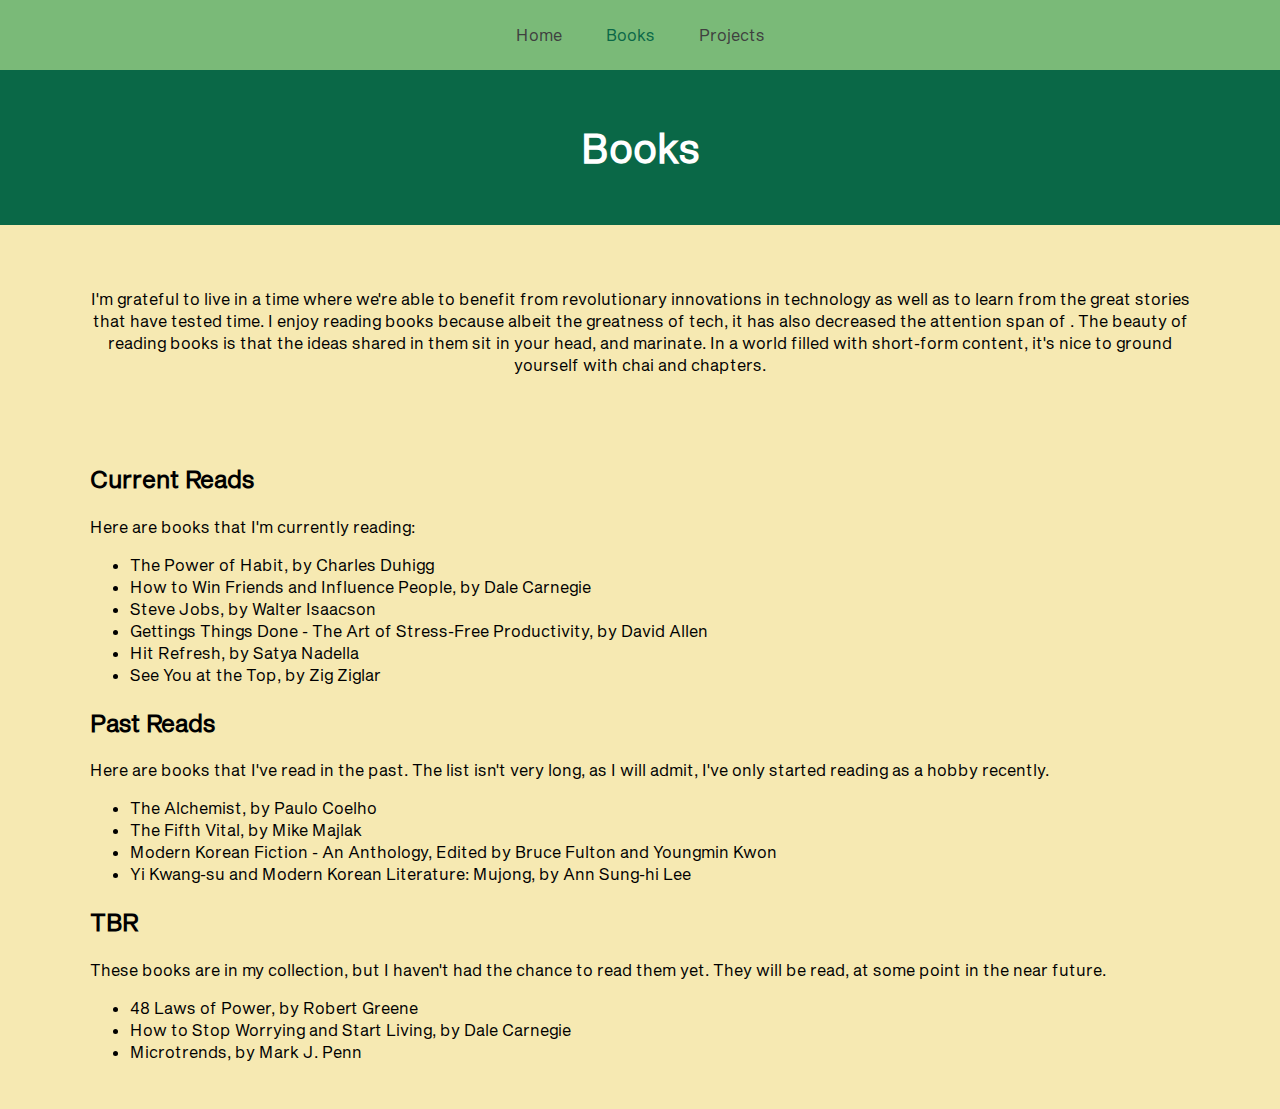
==== books.html @ 316dd8c8 "added projects pg, updated books pg, fixed header" ====
<!DOCTYPE html>
<html lang="en">
<head>
    <meta charset="UTF-8">
    <meta name="viewport" content="width=device-width, initial-scale=1.0">
    <title>Arman's Books</title>
    <link href="style.css" rel="stylesheet">
</head>
<body>
    <nav class="menu">
        <ul>
            <li><a href="./index.html">Home</a></li>
            <li><a href="./books.html"class="active">Books</a></li>
            <li><a href="./projects.html">Projects</a></li>
        </ul>
    </nav>
    <h1 class="header">Books</h1>
    <div class="centerd">
        <p>
            I'm grateful to live in a time where we're able to benefit from revolutionary innovations in technology as well as to learn from the great stories that have tested time. I enjoy reading books because albeit the greatness of tech, it has also decreased the attention span of . The beauty of reading books is that the ideas shared in them sit in your head, and marinate. In a world filled with short-form content, it's nice to ground yourself with chai and chapters.
        </p>
    </div>
    <div class="leftd">
        <h2>Current Reads</h2>
        <p>
            Here are books that I'm currently reading:
        <ul>
            <li>The Power of Habit, by Charles Duhigg</li>
            <li>How to Win Friends and Influence People, by Dale Carnegie</li>
            <li>Steve Jobs, by Walter Isaacson</li>
            <li>Gettings Things Done - The Art of Stress-Free Productivity, by David Allen</li>
            <li>Hit Refresh, by Satya Nadella</li>
            <li>See You at the Top, by Zig Ziglar</li>
        </ul>
        </p>
        <h2>Past Reads</h2>
        <p>
            Here are books that I've read in the past. The list isn't very long, as I will admit, I've only started reading as a hobby recently.
        <ul>
            <li>The Alchemist, by Paulo Coelho</li>
            <li>The Fifth Vital, by Mike Majlak
            <li>Modern Korean Fiction - An Anthology, Edited by Bruce Fulton and Youngmin Kwon
            <li>Yi Kwang-su and Modern Korean Literature: Mujong, by Ann Sung-hi Lee
                    </ul>
                </p>
            <h2>TBR</h2>
        <p>These books are in my collection, but I haven't had the chance to read them yet. They will be read, at some point in the near future.</p>
        <ul>
            <li>48 Laws of Power, by Robert Greene</li>
            <li>How to Stop Worrying and Start Living, by Dale Carnegie</li>
            <li>Microtrends, by Mark J. Penn</li>
        </ul>
    </div>
</body>
</html>
---- style.css ----
@font-face {
    font-family: 'Shapiro';
    src: url('./fonts/Shapiro/OGJ Type Design - Shapiro 5 Light Fly.ttf') format('truetype'),
         url('./fonts/Shapiro/OGJ Type Design - Shapiro 5 Light Fly.otf') format('opentype');
    font-weight: 300; /* Light */
    font-style: normal;
}

@font-face {
    font-family: 'Shapiro';
    src: url('./fonts/Shapiro/OGJ Type Design - Shapiro 35 Feather Text.ttf') format('truetype'),
         url('./fonts/Shapiro/OGJ Type Design - Shapiro 35 Feather Text.otf') format('opentype');
    font-weight: 400; /* Regular */
    font-style: normal;
  }
  
/*@font-face {
    font-family: 'Shapiro';
    src: url('./fonts/Shapiro/OGJ Type Design - Shapiro 97 Air Extd.ttf') format('truetype'),
         url('./fonts/Shapiro/OGJ Type Design - Shapiro 97 Air Extd.otf') format('opentype');
    font-weight: 700; /* bold*/
/*    font-style: normal;
}*/


body {
    font-family: 'Shapiro', sans-serif;
    background-color: #f6e9b2;
    margin: 0;
    padding: 0;
}


nav {
    display: flex;
    justify-content: center;
    padding: 10px 0;
    text-align: center;
}

nav a {
    color: #3f3f3f;
    padding: 14px 20px;
    text-decoration: none;
}

nav a:hover {
    color: #9ca8ca;
}

.header {
    margin-top: 0;
    padding: 50px;
    text-align: center;
    color: white;
    background: #0A6847;
    font-size: 40px;
}

/* defines menu block*/
.menu {
    background-color: #7aba78;
    height: 50px;
    line-height: 50px;
}


.menu ul {
    list-style: none;
    margin: 0;
    padding: 0;
}

.menu li {
    display: inline;
}

.menu a.active {
    color: #0a6847;
}

.centerd {
    text-align: center;
    margin: 10px;
    padding: 20px 80px;
}

.leftd {
    text-align: left;
    margin: 10px;
    padding: 20px 80px;
}

footer {
    padding: 50px;
    text-align: center;    
}
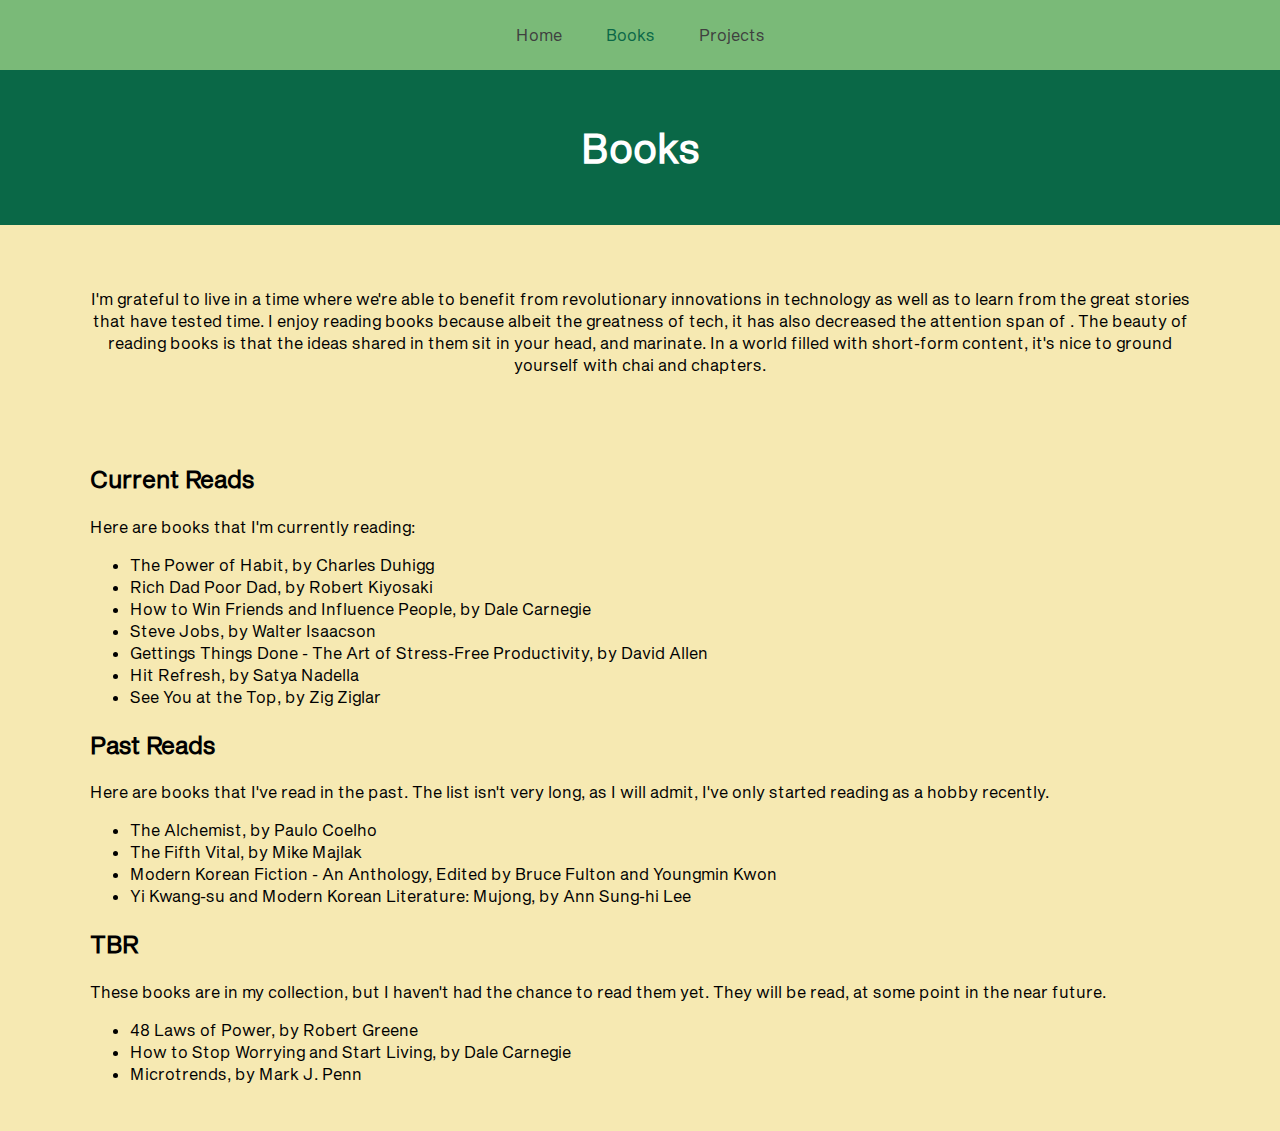
==== commit 11dd6a77: "added a book, and just realized that my email wasn't connected to my git. all contributions across a" ====
--- a/books.html
+++ b/books.html
@@ -26,6 +26,7 @@
             Here are books that I'm currently reading:
         <ul>
             <li>The Power of Habit, by Charles Duhigg</li>
+            <li>Rich Dad Poor Dad, by Robert Kiyosaki</li>
             <li>How to Win Friends and Influence People, by Dale Carnegie</li>
             <li>Steve Jobs, by Walter Isaacson</li>
             <li>Gettings Things Done - The Art of Stress-Free Productivity, by David Allen</li>
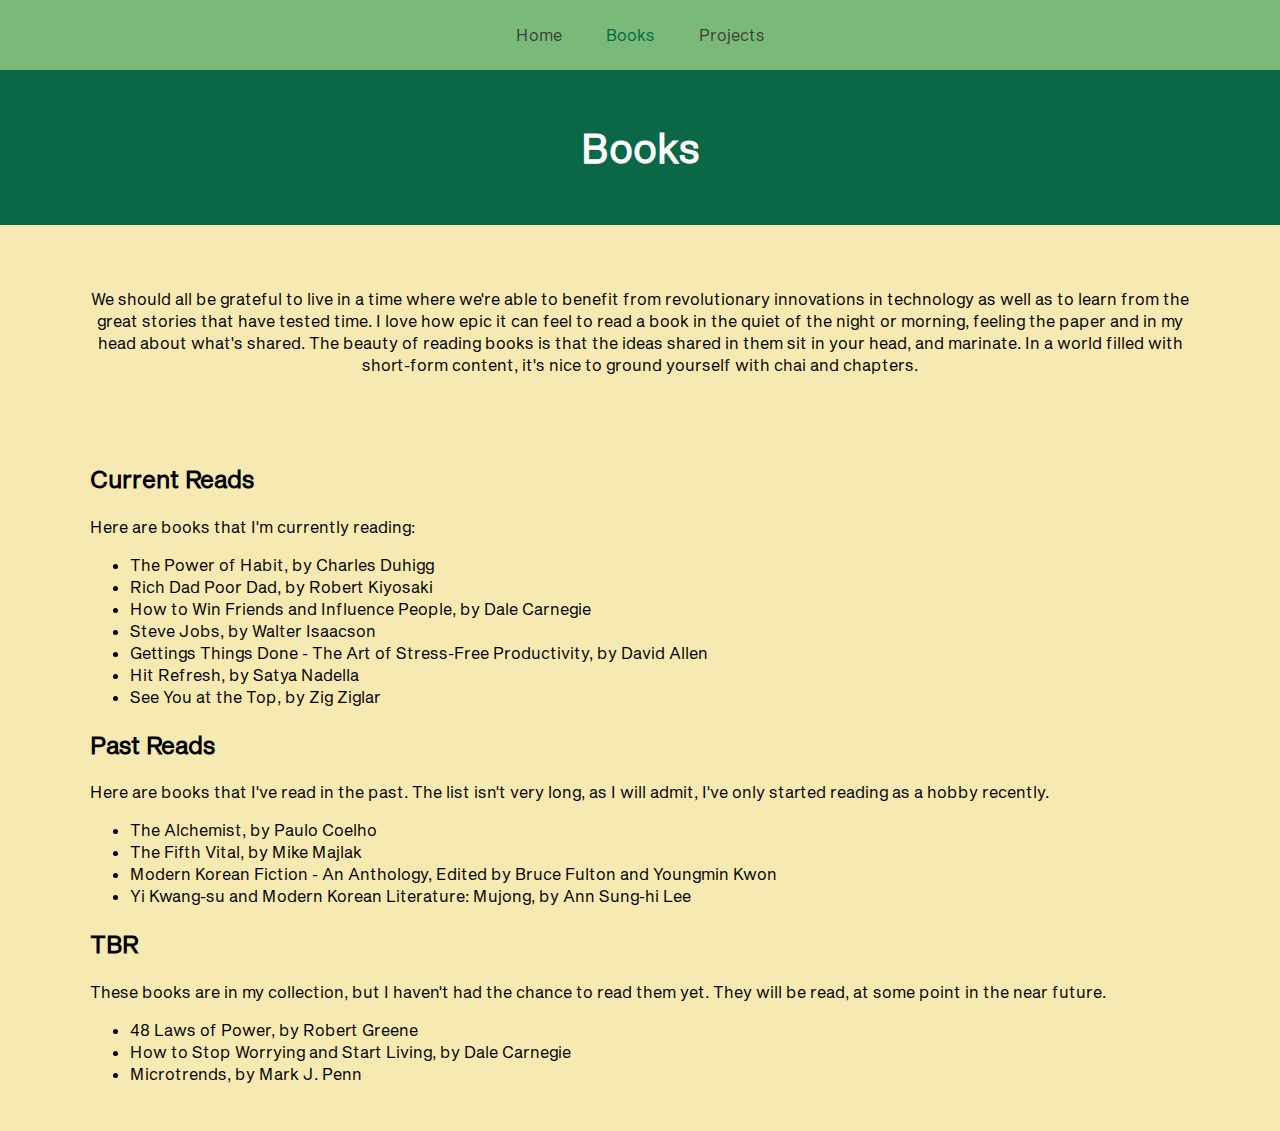
==== commit 59e7785f: "updated books pg description" ====
--- a/books.html
+++ b/books.html
@@ -17,7 +17,7 @@
     <h1 class="header">Books</h1>
     <div class="centerd">
         <p>
-            I'm grateful to live in a time where we're able to benefit from revolutionary innovations in technology as well as to learn from the great stories that have tested time. I enjoy reading books because albeit the greatness of tech, it has also decreased the attention span of . The beauty of reading books is that the ideas shared in them sit in your head, and marinate. In a world filled with short-form content, it's nice to ground yourself with chai and chapters.
+            We should all be grateful to live in a time where we're able to benefit from revolutionary innovations in technology as well as to learn from the great stories that have tested time. I love how epic it can feel to read a book in the quiet of the night or morning, feeling the paper and in my head about what's shared. The beauty of reading books is that the ideas shared in them sit in your head, and marinate. In a world filled with short-form content, it's nice to ground yourself with chai and chapters.
         </p>
     </div>
     <div class="leftd">
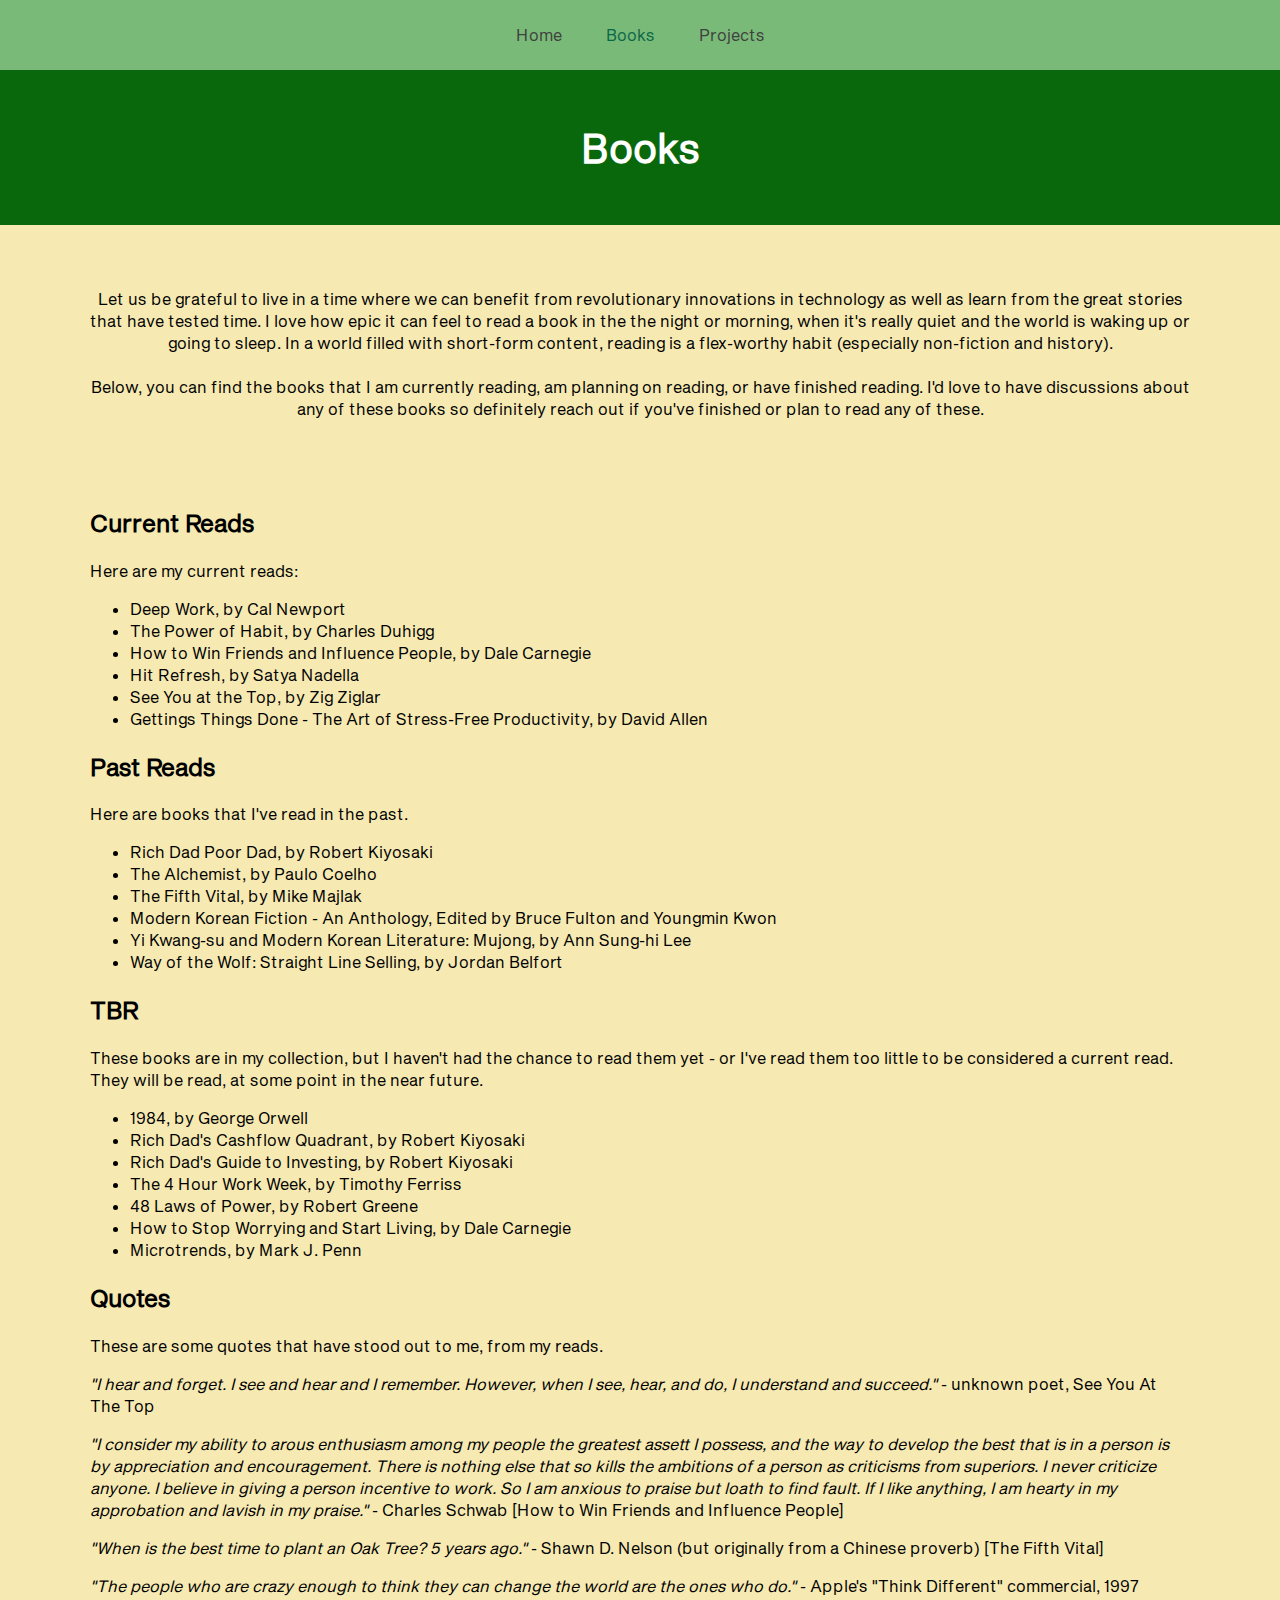
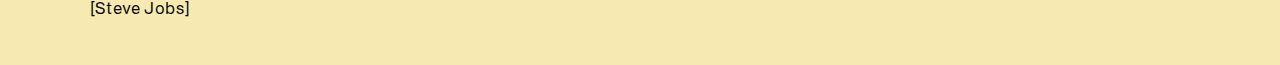
==== commit 328cde0d: "hackathon pg and updates to reads" ====
--- a/books.html
+++ b/books.html
@@ -17,40 +17,56 @@
     <h1 class="header">Books</h1>
     <div class="centerd">
         <p>
-            We should all be grateful to live in a time where we're able to benefit from revolutionary innovations in technology as well as to learn from the great stories that have tested time. I love how epic it can feel to read a book in the quiet of the night or morning, feeling the paper and in my head about what's shared. The beauty of reading books is that the ideas shared in them sit in your head, and marinate. In a world filled with short-form content, it's nice to ground yourself with chai and chapters.
+            Let us be grateful to live in a time where we can benefit from revolutionary innovations in technology as well as learn from the great stories that have tested time. I love how epic it can feel to read a book in the the night or morning, when it's really quiet and the world is waking up or going to sleep. In a world filled with short-form content, reading is a flex-worthy habit (especially non-fiction and history).
+            <br>
+            <br>
+            Below, you can find the books that I am currently reading, am planning on reading, or have finished reading. I'd love to have discussions about any of these books so definitely reach out if you've finished or plan to read any of these.
         </p>
     </div>
     <div class="leftd">
         <h2>Current Reads</h2>
         <p>
-            Here are books that I'm currently reading:
+            Here are my current reads:
         <ul>
+            <li>Deep Work, by Cal Newport</li>
             <li>The Power of Habit, by Charles Duhigg</li>
-            <li>Rich Dad Poor Dad, by Robert Kiyosaki</li>
             <li>How to Win Friends and Influence People, by Dale Carnegie</li>
-            <li>Steve Jobs, by Walter Isaacson</li>
-            <li>Gettings Things Done - The Art of Stress-Free Productivity, by David Allen</li>
             <li>Hit Refresh, by Satya Nadella</li>
             <li>See You at the Top, by Zig Ziglar</li>
+            <li>Gettings Things Done - The Art of Stress-Free Productivity, by David Allen</li>
         </ul>
         </p>
         <h2>Past Reads</h2>
         <p>
-            Here are books that I've read in the past. The list isn't very long, as I will admit, I've only started reading as a hobby recently.
+            Here are books that I've read in the past.
         <ul>
+            <li>Rich Dad Poor Dad, by Robert Kiyosaki</li>
             <li>The Alchemist, by Paulo Coelho</li>
             <li>The Fifth Vital, by Mike Majlak
             <li>Modern Korean Fiction - An Anthology, Edited by Bruce Fulton and Youngmin Kwon
             <li>Yi Kwang-su and Modern Korean Literature: Mujong, by Ann Sung-hi Lee
-                    </ul>
-                </p>
-            <h2>TBR</h2>
-        <p>These books are in my collection, but I haven't had the chance to read them yet. They will be read, at some point in the near future.</p>
+            <li>Way of the Wolf: Straight Line Selling, by Jordan Belfort</li>
+        </ul>
+        </p>
+        <h2>TBR</h2>
+        <p>These books are in my collection, but I haven't had the chance to read them yet - or I've read them too little to be considered a current read. They will be read, at some point in the near future.</p>
         <ul>
+            <li>1984, by George Orwell</li>
+            <li>Rich Dad's Cashflow Quadrant, by Robert Kiyosaki</li>
+            <li>Rich Dad's Guide to Investing, by Robert Kiyosaki</li>
+            <li>The 4 Hour Work Week, by Timothy Ferriss</li>
             <li>48 Laws of Power, by Robert Greene</li>
             <li>How to Stop Worrying and Start Living, by Dale Carnegie</li>
             <li>Microtrends, by Mark J. Penn</li>
         </ul>
+        <h2>Quotes</h2>
+        <p>These are some quotes that have stood out to me, from my reads.</p>
+        <p><i>"I hear and forget. I see and hear and I remember. However, when I see, hear, and do, I understand and succeed."</i> - unknown poet, See You At The Top</p>
+        <p><i>"I consider my ability to arous enthusiasm among my people the greatest assett I possess, and the way to develop the best that is in a person is by appreciation and encouragement.
+            There is nothing else that so kills the ambitions of a person as criticisms from superiors. I never criticize anyone. I believe in giving a person incentive to work. So I am anxious
+            to praise but loath to find fault. If I like anything, I am hearty in my approbation and lavish in my praise."</i> - Charles Schwab [How to Win Friends and Influence People]</p>
+        <p><i>"When is the best time to plant an Oak Tree? 5 years ago."</i> - Shawn D. Nelson (but originally from a Chinese proverb) [The Fifth Vital]</p>
+        <p><i>"The people who are crazy enough to think they can change the world are the ones who do."</i> - Apple's "Think Different" commercial, 1997 [Steve Jobs]</p>
     </div>
 </body>
 </html>--- a/style.css
+++ b/style.css
@@ -46,7 +46,7 @@
 }
 
 nav a:hover {
-    color: #9ca8ca;
+    color: #0b2109;
 }
 
 .header {
@@ -54,17 +54,15 @@
     padding: 50px;
     text-align: center;
     color: white;
-    background: #0A6847;
+    background: #0a680c;
     font-size: 40px;
 }
 
-/* defines menu block*/
 .menu {
     background-color: #7aba78;
     height: 50px;
     line-height: 50px;
 }
-
 
 .menu ul {
     list-style: none;
@@ -92,7 +90,82 @@
     padding: 20px 80px;
 }
 
+.cops {
+    display: flex;
+    animation: scroll 30s linear infinite;
+}
+
+.cop-item {
+    flex: 0 0 auto;
+    width: 200px;
+    margin: 10px;
+    position: relative;
+    overflow: hidden;
+}
+
+.cop-item img {
+    width: 100%;
+    height: auto;
+    object-fit: cover;
+    transition: transform 0.2s;
+}
+
+.cop-item:hover {
+    cursor: pointer;
+}
+
+.cop-item:hover img {
+    transform: scale(1);
+}
+
+.description {
+    display: none;
+    position: absolute;
+    bottom: 0;
+    left: 0;
+    width: 100%;
+    background: rgba(0, 0, 0, 0.7);
+    color: white;
+    text-align: center;
+    padding: 10px;
+    opacity: 0;
+    transition: opacity 0.2s;
+    box-sizing: border-box;
+}
+
+.cop-item:hover .description {
+    display: block;
+    opacity: 1;
+}
+
+@keyframes scroll {
+    0% {
+        transform: translateX(0);
+    }
+    100% {
+        transform: translateX(-725%);
+    }
+}
+
+/* Duplicate the content to create an infinite loop */
+/*
+.cops::after {
+    content: "";
+    position: absolute;
+    top: 0;
+    left: 100%;
+    width: 100%;
+    height: 100%;
+    background: inherit;
+    animation: scroll 20s linear infinite;
+}
+*/
+
+.cops:hover {
+    animation-play-state: paused;
+}
+
 footer {
     padding: 50px;
     text-align: center;    
-}+}
